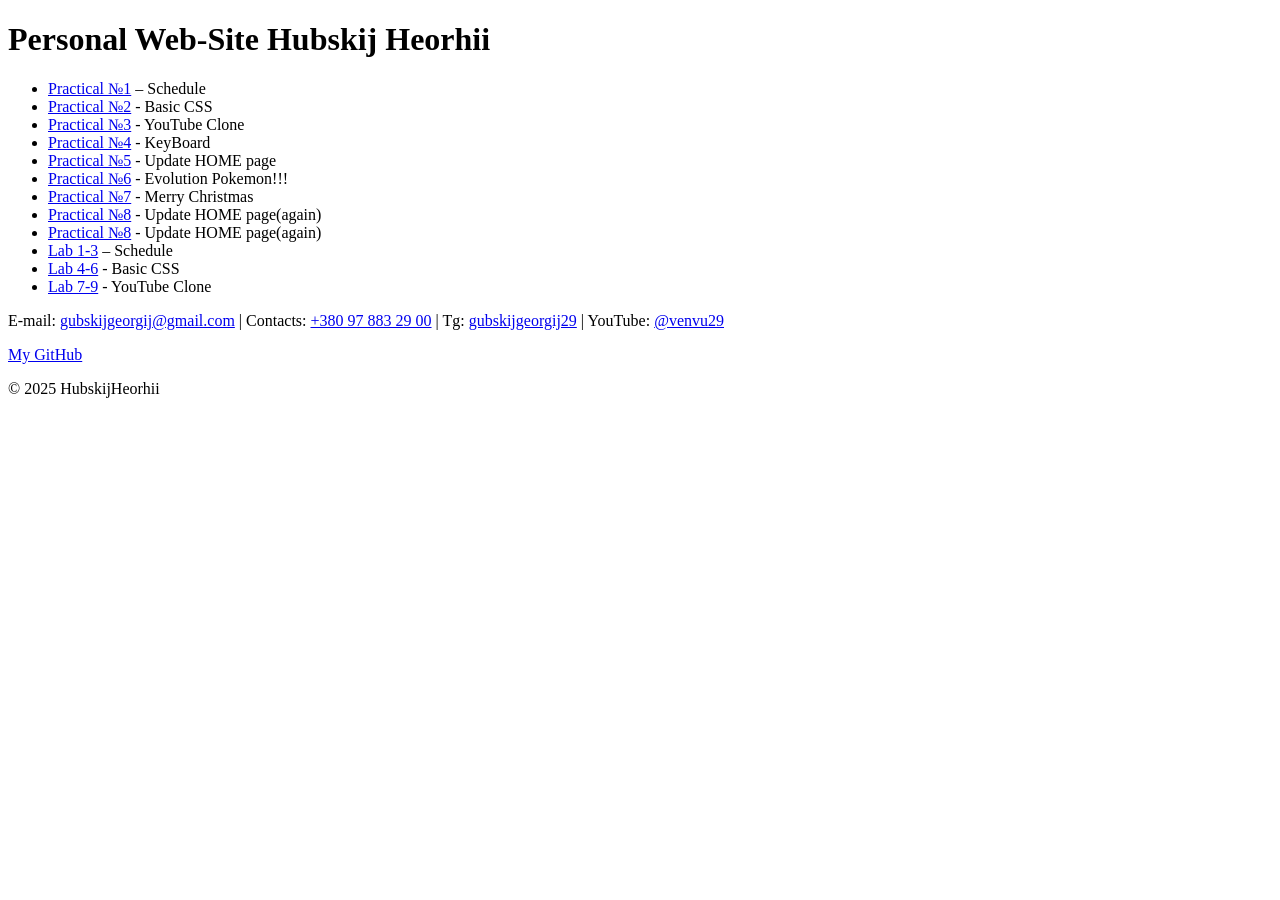
==== Head Page/index.html @ fac69b81 "cng" ====
<!DOCTYPE html>
<html lang="en">
<head>
    <meta charset="UTF-8">
    <meta name="viewport" content="width=device-width, initial-scale=1.0">
    <title>Head Page</title>
    <link rel="stylesheet" href="style.css">
</head>
<body>
    <header>
        <h1>Personal Web-Site Hubskij Heorhii</h1>
    </header>

    <main>
            <main>
        <ul>
            <li><a href="Pract1/index.html">Practical №1</a> – Schedule</li>
            <li><a href="Pract2/index.html">Practical №2</a> - Basic CSS</li>
            <li><a href="Pract3/index.html">Practical №3</a> - YouTube Clone</li>
            <li><a href="Pract4/index.html">Practical №4</a> - KeyBoard</li>
            <li><a href="Pract5/index.html">Practical №5</a> - Update HOME page</li>
            <li><a href="Pract6/index.html">Practical №6</a> - Evolution Pokemon!!!</li>
            <li><a href="Pract7/index.html">Practical №7</a> - Merry Christmas</li>
            <li><a href="Pract8/index.html">Practical №8</a> - Update HOME page(again)</li>
            <li><a href="Pract9/index.html">Practical №8</a> - Update HOME page(again)</li>

            <li><a href="Lab1_3/index.html">Lab 1-3</a> – Schedule</li>
            <li><a href="Lab4_6/index.html">Lab 4-6</a> - Basic CSS</li>
            <li><a href="Lab7_9/index.html">Lab 7-9</a> - YouTube Clone</li>
        </ul>
    </main>

    <footer>
        <p>E-mail: <a href="mailto:gubskijgeorgij@gmail.com">gubskijgeorgij@gmail.com</a> | Contacts: <a href="tel:+380978832900">+380 97 883 29 00</a> | Tg: <a href="https://web.telegram.org/k/#@gubskijgeorgij29" target="_blank">gubskijgeorgij29</a> | YouTube: <a href="https://www.youtube.com/@venvu29" target="_blank">@venvu29</a></p>
        <p><a href="https://github.com/HubskiyHeorhii" target="_blank">My GitHub</a></p>
        <p>© 2025 HubskijHeorhii</p>
    </footer>
</body>
</html>
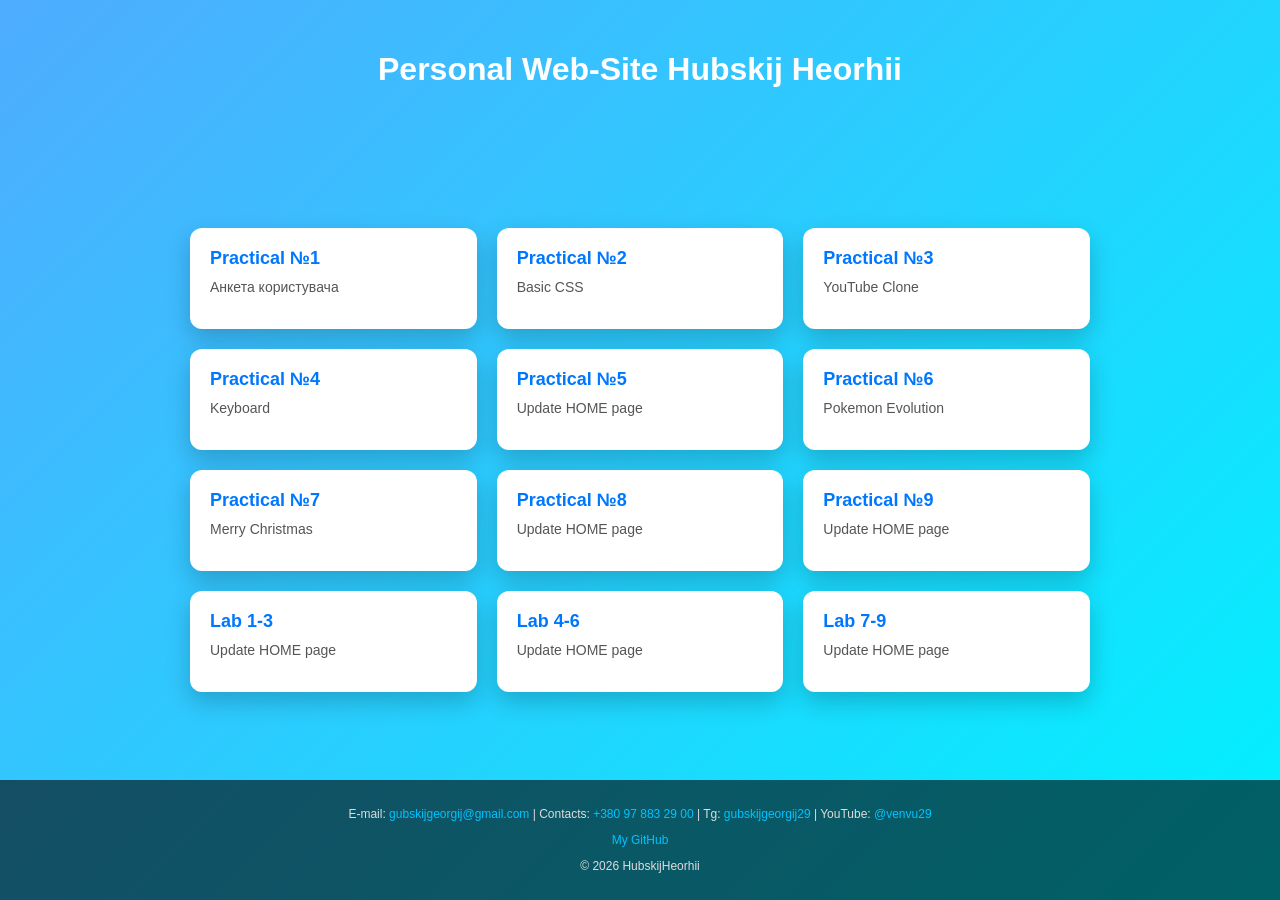
==== commit 3a5cf1cd: "pract1 and add home page" ====
--- a/Head Page/index.html
+++ b/Head Page/index.html
@@ -11,29 +11,76 @@
         <h1>Personal Web-Site Hubskij Heorhii</h1>
     </header>
 
-    <main>
-            <main>
-        <ul>
-            <li><a href="Pract1/index.html">Practical №1</a> – Schedule</li>
-            <li><a href="Pract2/index.html">Practical №2</a> - Basic CSS</li>
-            <li><a href="Pract3/index.html">Practical №3</a> - YouTube Clone</li>
-            <li><a href="Pract4/index.html">Practical №4</a> - KeyBoard</li>
-            <li><a href="Pract5/index.html">Practical №5</a> - Update HOME page</li>
-            <li><a href="Pract6/index.html">Practical №6</a> - Evolution Pokemon!!!</li>
-            <li><a href="Pract7/index.html">Practical №7</a> - Merry Christmas</li>
-            <li><a href="Pract8/index.html">Practical №8</a> - Update HOME page(again)</li>
-            <li><a href="Pract9/index.html">Practical №8</a> - Update HOME page(again)</li>
+<main>
+    <div class="cards">
 
-            <li><a href="Lab1_3/index.html">Lab 1-3</a> – Schedule</li>
-            <li><a href="Lab4_6/index.html">Lab 4-6</a> - Basic CSS</li>
-            <li><a href="Lab7_9/index.html">Lab 7-9</a> - YouTube Clone</li>
-        </ul>
-    </main>
+        <div class="card">
+            <a href="../Pract1/index.html">Practical №1</a>
+            <p>Анкета користувача</p>
+        </div>
+
+        <div class="card">
+            <a href="../Pract2/index.html">Practical №2</a>
+            <p>Basic CSS</p>
+        </div>
+
+        <div class="card">
+            <a href="Pract3/index.html">Practical №3</a>
+            <p>YouTube Clone</p>
+        </div>
+
+        <div class="card">
+            <a href="Pract4/index.html">Practical №4</a>
+            <p>Keyboard</p>
+        </div>
+
+        <div class="card">
+            <a href="Pract5/index.html">Practical №5</a>
+            <p>Update HOME page</p>
+        </div>
+
+        <div class="card">
+            <a href="Pract6/index.html">Practical №6</a>
+            <p>Pokemon Evolution</p>
+        </div>
+
+        <div class="card">
+            <a href="Pract7/index.html">Practical №7</a>
+            <p>Merry Christmas</p>
+        </div>
+
+        <div class="card">
+            <a href="Pract8/index.html">Practical №8</a>
+            <p>Update HOME page</p>
+        </div>
+
+        <div class="card">
+            <a href="Pract9/index.html">Practical №9</a>
+            <p>Update HOME page</p>
+        </div>
+
+        <div class="card">
+            <a href="Lab1_3/index.html">Lab 1-3</a>
+            <p>Update HOME page</p>
+        </div>
+
+        <div class="card">
+            <a href="Lab4_6/index.html">Lab 4-6</a>
+            <p>Update HOME page</p>
+        </div>
+
+        <div class="card">
+            <a href="Lab7_9/index.html">Lab 7-9</a>
+            <p>Update HOME page</p>
+        </div>
+
+    </div>
+</main>
 
     <footer>
         <p>E-mail: <a href="mailto:gubskijgeorgij@gmail.com">gubskijgeorgij@gmail.com</a> | Contacts: <a href="tel:+380978832900">+380 97 883 29 00</a> | Tg: <a href="https://web.telegram.org/k/#@gubskijgeorgij29" target="_blank">gubskijgeorgij29</a> | YouTube: <a href="https://www.youtube.com/@venvu29" target="_blank">@venvu29</a></p>
         <p><a href="https://github.com/HubskiyHeorhii" target="_blank">My GitHub</a></p>
-        <p>© 2025 HubskijHeorhii</p>
+        <p>© 2026 HubskijHeorhii</p>
     </footer>
 </body>
 </html>
--- a/Head Page/style.css
+++ b/Head Page/style.css
@@ -0,0 +1,78 @@
+body {
+    font-family: Arial, sans-serif;
+    background: linear-gradient(135deg, #4facfe, #00f2fe);
+    margin: 0;
+    min-height: 100vh;
+    display: flex;
+    flex-direction: column;
+}
+
+/* HEADER */
+header {
+    text-align: center;
+    padding: 30px 0;
+    color: white;
+}
+
+/* MAIN */
+main {
+    flex: 1;
+    display: flex;
+    justify-content: center;
+    align-items: center;
+    padding: 20px;
+}
+
+/* GRID З КАРТКАМИ */
+.cards {
+    display: grid;
+    grid-template-columns: repeat(auto-fill, minmax(220px, 1fr));
+    gap: 20px;
+    width: 100%;
+    max-width: 900px;
+}
+
+/* КАРТКА */
+.card {
+    background: white;
+    border-radius: 12px;
+    padding: 20px;
+    box-shadow: 0 10px 25px rgba(0,0,0,0.2);
+    transition: 0.3s;
+}
+
+.card:hover {
+    transform: translateY(-5px);
+    box-shadow: 0 15px 35px rgba(0,0,0,0.3);
+}
+
+.card a {
+    text-decoration: none;
+    color: #0077ff;
+    font-weight: bold;
+    font-size: 18px;
+}
+
+.card p {
+    margin-top: 10px;
+    font-size: 14px;
+    color: #555;
+}
+
+/* FOOTER */
+footer {
+    background: rgba(0, 0, 0, 0.6);
+    color: #ddd;
+    text-align: center;
+    padding: 15px;
+    font-size: 12px;
+}
+
+footer a {
+    color: #00c3ff;
+    text-decoration: none;
+}
+
+footer a:hover {
+    text-decoration: underline;
+}
